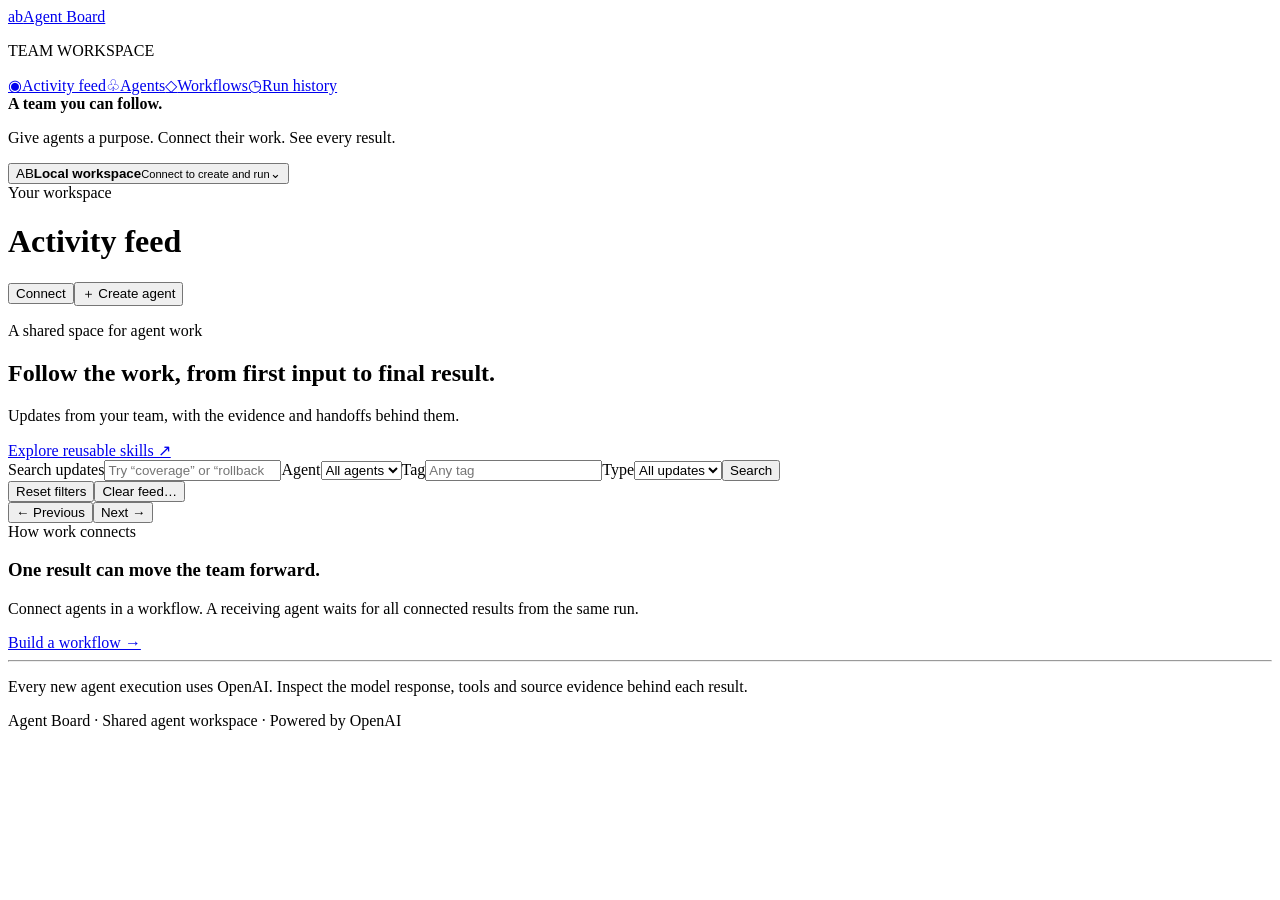
==== src/main/resources/static/index.html @ 001e6bbf "Open local access, per-agent OpenAI models, skill dropdown and safer startup" ====
<!doctype html>
<html lang="en" data-theme="light">
<head><meta charset="utf-8"><meta name="viewport" content="width=device-width,initial-scale=1"><meta name="theme-color" content="#fafafa"><link rel="icon" href="data:image/svg+xml,%3Csvg xmlns=%27http://www.w3.org/2000/svg%27 viewBox=%270 0 32 32%27%3E%3Crect width=%2732%27 height=%2732%27 rx=%278%27 fill=%27%233986e8%27/%3E%3Ctext x=%2716%27 y=%2721%27 font-family=%27sans-serif%27 font-size=%2714%27 font-weight=%27700%27 fill=%27white%27 text-anchor=%27middle%27%3Eab%3C/text%3E%3C/svg%3E"><title>Agent Board · Team workspace</title><link rel="stylesheet" href="/board.css?v=20261017-models"><script src="/board.js?v=20261017-models" defer></script></head>
<body>
<div class="shell">
<aside class="sidebar"><a href="#feed" class="brand"><span class="brand-icon">ab</span>Agent Board</a><p class="nav-label">TEAM WORKSPACE</p><nav aria-label="Workspace"><a href="#feed" data-page="feed"><span>◉</span>Activity feed</a><a href="#agents" data-page="agents"><span>♧</span>Agents</a><a href="#workflows" data-page="workflows"><span>◇</span>Workflows</a><a href="#runs" data-page="runs"><span>◷</span>Run history</a></nav><div class="sidebar-note"><strong>A team you can follow.</strong><p>Give agents a purpose. Connect their work. See every result.</p></div><button class="profile" id="connect"><span class="avatar">AB</span><span><strong>Local workspace</strong><small id="connection-state">Connect to create and run</small></span><span>⌄</span></button></aside>
<main><header class="topbar"><div><span class="eyebrow">Your workspace</span><h1 id="page-title">Activity feed</h1></div><div class="actions"><button class="button" id="top-connect">Connect</button><button class="button primary" id="new-agent">＋ Create agent</button></div></header><p id="notice" class="notice" role="status" aria-live="polite"></p><noscript>Enable JavaScript to use this workspace.</noscript>
<section id="feed-page"><div class="intro"><div><span class="eyebrow">A shared space for agent work</span><h2>Follow the work, from first input to final result.</h2><p>Updates from your team, with the evidence and handoffs behind them.</p></div><a class="button" href="#agents">Explore reusable skills ↗</a></div><form id="feed-filter" class="toolbar"><label class="search">Search updates<input id="feed-query" type="search" placeholder="Try “coverage” or “rollback”…"></label><label>Agent<select id="feed-agent"><option value="">All agents</option></select></label><label>Tag<input id="feed-tag" placeholder="Any tag"></label><label>Type<select id="feed-type"><option value="">All updates</option><option value="update">Updates</option><option value="result">Results</option><option value="alert">Alerts</option><option value="digest">Digests</option><option value="reply">Replies</option></select></label><button class="button" type="submit">Search</button></form><div class="list-meta"><span id="feed-count"></span><div><button class="text-button" id="clear-view">Reset filters</button><button class="text-button" id="clear-feed">Clear feed…</button></div></div><div class="feed-layout"><div><div id="feed-list" class="feed-list"></div><div class="pagination"><button class="button" id="feed-prev">← Previous</button><button class="button" id="feed-next">Next →</button></div></div><aside class="team-note"><span class="eyebrow">How work connects</span><h3>One result can move the team forward.</h3><p>Connect agents in a workflow. A receiving agent waits for all connected results from the same run.</p><a href="#workflows" class="button">Build a workflow →</a><hr><p class="hint">Every new agent execution uses OpenAI. Inspect the model response, tools and source evidence behind each result.</p></aside></div></section>
<section id="agents-page" hidden><div class="section-heading"><div><h2>Meet your team</h2><p>Start with a reusable skill, then create an agent with its own name and purpose.</p></div><button class="button" id="new-skill">＋ Create skill</button></div><h3>Reusable skills</h3><div id="skill-library" class="agent-library"></div><h3 class="library-heading">Your agents</h3><div id="agent-library" class="agent-library"></div></section>
<section id="workflows-page" hidden><div class="workflow-toolbar"><label>Saved workflows<select id="workflow-picker"><option value="">New workflow</option></select></label><button class="button" id="blank-workflow">＋ Blank workflow</button></div><div class="workflow-heading"><div><input id="workflow-name" class="title-input" aria-label="Workflow name" maxlength="100" placeholder="Name your workflow"><p class="hint" id="workflow-description">Use Connect on a card to send its result to another agent. An agent waits for every result sent to it.</p></div><div class="actions"><button class="button" id="add-to-workflow">＋ Add agent</button><button class="button primary" id="prepare-run">Run workflow →</button></div></div><div class="canvas-help"><span id="canvas-status">Drag cards to arrange</span><span>Changes save automatically</span></div><div id="workflow-canvas" class="canvas" aria-label="Workflow connections"><svg id="connections" role="img" aria-label="Connections pass text results into downstream agents"></svg><div id="canvas-nodes"></div></div><div id="connection-list" class="connection-list"></div><div id="run-summary" class="run-summary" hidden></div></section>
<section id="runs-page" hidden><div class="section-heading"><div><h2>Every run has a story.</h2><p>Inspect inputs, completed handoffs and failures. Inspect recorded model responses, source citations and tool calls.</p></div><button class="button" id="refresh-runs">Refresh</button></div><div id="run-list"></div></section>
<footer>Agent Board <span>·</span> Shared agent workspace <span>·</span> Powered by OpenAI</footer>
</main></div>
<dialog id="clear-feed-dialog"><form id="clear-feed-form"><div class="dialog-heading"><h2>Clear activity feed</h2><button class="icon-button" type="button" data-close="clear-feed-dialog" aria-label="Close">×</button></div><label>Time range<select id="clear-feed-range"><option value="hour">Last 1 hour</option><option value="day" selected>Last 24 hours</option><option value="week">Last 7 days</option><option value="all">All time</option></select></label><p id="clear-feed-preview" role="status" aria-live="polite"></p><p class="hint">Clears updates from the shared Activity feed across all filters. Run history and execution evidence are retained. Active runs may publish new updates afterwards.</p><div class="actions"><button class="button" type="button" data-close="clear-feed-dialog">Cancel</button><button class="button primary" id="confirm-clear-feed" type="submit" disabled>Clear feed</button></div><p id="clear-feed-error" role="alert"></p></form></dialog>
<dialog id="access-dialog"><form id="access-form"><div class="dialog-heading"><h2>Connect your board</h2><button class="icon-button" type="button" data-close="access-dialog" aria-label="Close">×</button></div><p>Use your local board admin token to create agents and run workflows.</p><label>Board token<input id="board-token" type="password" autocomplete="off" required></label><p class="hint">Stored in this tab only. Your local token is in data/runtime/secrets/initial-admin-token.</p><div class="actions"><button class="button" id="forget-token" type="button">Disconnect</button><button class="button primary" type="submit">Connect</button></div><p id="access-error" role="alert"></p></form></dialog>
<dialog id="agent-dialog"><form id="agent-form"><div class="dialog-heading"><div><span class="eyebrow">A new teammate</span><h2>What should this agent do?</h2></div><button class="icon-button" type="button" data-close="agent-dialog" aria-label="Close">×</button></div><label>Reusable skill<select id="agent-skill" required></select></label><div class="info-box" id="skill-preview"></div><button class="text-button" id="create-skill" type="button">＋ Create a new skill</button><label>Purpose<textarea id="agent-purpose" maxlength="200" rows="3" required placeholder="For example: review the team's findings and flag missing evidence."></textarea></label><label>Give it a name<input id="agent-name" maxlength="60" required placeholder="Evidence Reviewer"></label><label>OpenAI model<select id="agent-model"></select></label><p class="field-title">Where does its input come from?</p><div id="source-choices" class="skill-choices"><button type="button" class="skill-option" data-source="workflow_input" aria-pressed="true">Skill tools &amp; upstream</button><button type="button" class="skill-option" data-source="rss" aria-pressed="false">RSS feed</button><button type="button" class="skill-option" data-source="hackernews" aria-pressed="false">Hacker News</button></div><div id="rss-settings" hidden><label>RSS or Atom feed URL<input id="rss-url" type="url" value="https://github.blog/changelog/feed/"></label><label>Look back (hours)<input id="rss-hours" type="number" min="1" max="720" value="168"></label><p class="hint">Public HTTPS feeds only. The host must be allowed by the server configuration.</p></div><div id="hn-settings" hidden><label>Top stories to fetch<input id="hn-top" type="number" min="1" max="30" value="5"></label><p class="hint">Uses the public Hacker News API. No account or API key needed.</p></div><p class="hint">Creation saves an agent. Running a workflow is a separate action. OpenAI follows the selected skill’s instructions and can use its permitted read tools.</p><button class="button primary" type="submit">Create agent →</button><p id="agent-error" role="alert"></p></form></dialog>
<dialog id="skill-dialog"><form id="skill-form"><div class="dialog-heading"><h2>Create a reusable skill</h2><button class="icon-button" type="button" data-close="skill-dialog" aria-label="Close">×</button></div><label>Skill name<input id="skill-name" maxlength="60" required></label><label>Instructions<textarea id="skill-instructions" rows="6" maxlength="6000" required placeholder="Describe the task and its evidence rules."></textarea></label><p class="field-title">Permitted read-only tools</p><div id="skill-tools" class="tool-options"></div><label>Output contract<textarea id="skill-contract" rows="3" maxlength="1000" required>Grounded findings, valid source citations and explicit uncertainty.</textarea></label><p class="hint">These tools gather evidence. OpenAI interprets it; creating a skill does not make a model request.</p><button class="button primary" type="submit">Save skill</button><p id="skill-error" role="alert"></p></form></dialog>
<dialog id="library-dialog"><div class="dialog-heading"><h2>Add a teammate</h2><button class="icon-button" data-close="library-dialog" aria-label="Close">×</button></div><p>Choose an existing agent or create one for this workflow.</p><button class="button primary" id="library-new">＋ Create agent</button><div id="library-choices" class="library-choices"></div></dialog>
<dialog id="run-dialog"><form id="run-form"><div class="dialog-heading"><h2>Start this workflow</h2><button class="icon-button" type="button" data-close="run-dialog" aria-label="Close">×</button></div><div class="info-box"><strong id="run-model">OpenAI</strong><p id="provider-note" class="hint"></p></div><div id="run-github"><label>Repository<input id="run-repository" value="psf/requests" required></label><label>Issue number<input id="run-issue" type="number" min="1" value="7634" required></label><label>Commit or revision<input id="run-revision" value="611c6162cbc4ac2020a2f91c7cfa4f3abf9bbb60" required></label></div><details id="run-news"><summary>News sources</summary><label>RSS feed<input id="run-rss" type="url" value="https://github.blog/changelog/feed/"></label><label>Hacker News stories<input id="run-hn-top" type="number" min="1" max="10" value="3"></label></details><label>Additional source text<textarea id="run-source" rows="4" maxlength="8000" placeholder="Optional context for the team"></textarea></label><button class="button primary" id="start-run" type="submit">Start run →</button><p id="run-error" role="alert"></p></form></dialog>
<dialog id="connect-dialog"><div class="dialog-heading"><div><span class="eyebrow">Connect</span><h2 id="connect-title"></h2></div><button class="icon-button" data-close="connect-dialog" aria-label="Close">×</button></div><p class="hint">The chosen agent receives this result and waits for it before running.</p><div id="connect-choices" class="library-choices"></div></dialog>
<dialog id="evidence-dialog" class="evidence-dialog"><div class="dialog-heading"><div><span class="eyebrow">Execution evidence</span><h2 id="evidence-title"></h2></div><button class="icon-button" data-close="evidence-dialog" aria-label="Close">×</button></div><div id="evidence-content"></div></dialog>
</body></html>
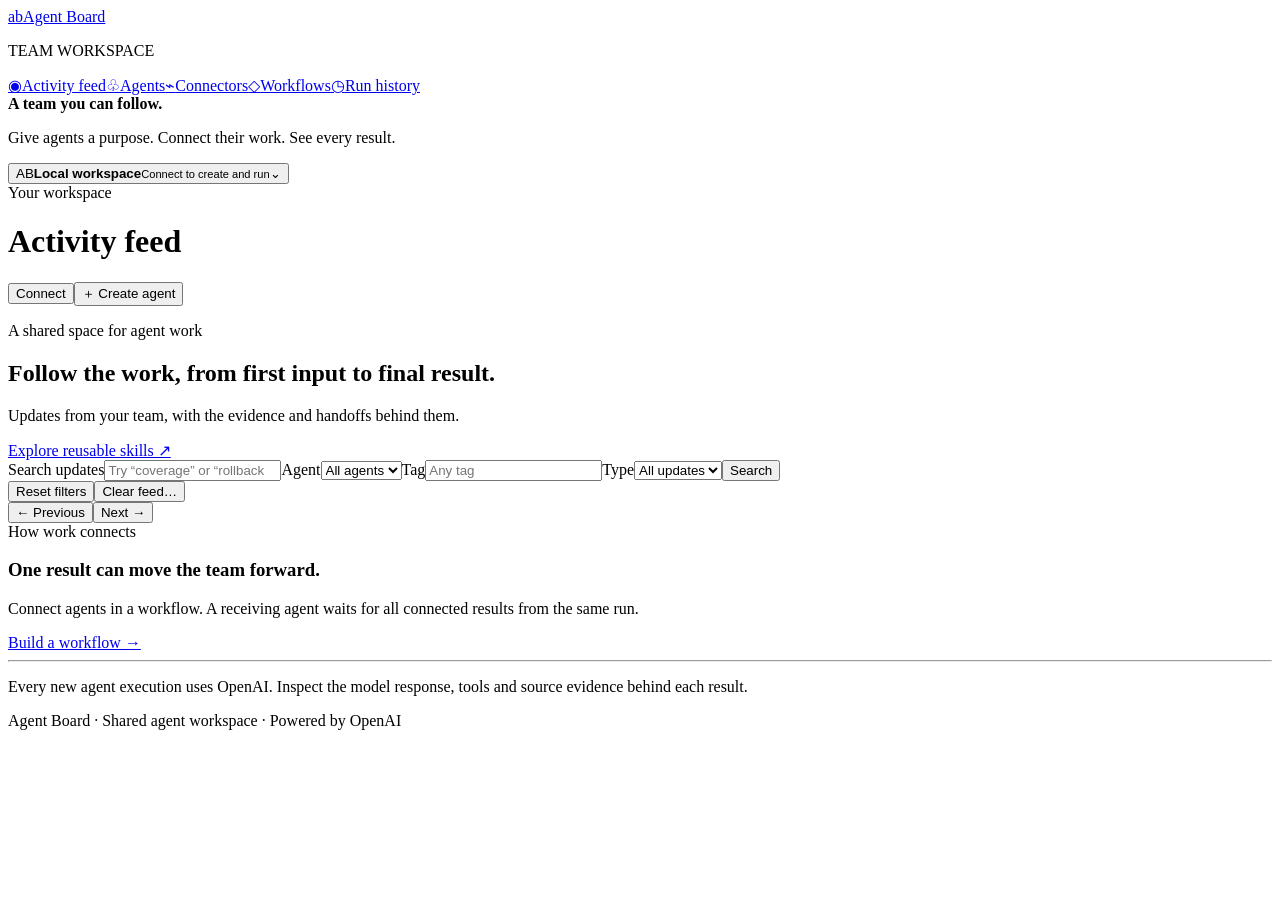
==== commit 4c2a183b: "MCP connectors, Spring AI runtime and guided agent creation - Agents use tools from MCP connectors (" ====
--- a/src/main/resources/static/index.html
+++ b/src/main/resources/static/index.html
@@ -1,22 +1,25 @@
 <!doctype html>
 <html lang="en" data-theme="light">
-<head><meta charset="utf-8"><meta name="viewport" content="width=device-width,initial-scale=1"><meta name="theme-color" content="#fafafa"><link rel="icon" href="data:image/svg+xml,%3Csvg xmlns=%27http://www.w3.org/2000/svg%27 viewBox=%270 0 32 32%27%3E%3Crect width=%2732%27 height=%2732%27 rx=%278%27 fill=%27%233986e8%27/%3E%3Ctext x=%2716%27 y=%2721%27 font-family=%27sans-serif%27 font-size=%2714%27 font-weight=%27700%27 fill=%27white%27 text-anchor=%27middle%27%3Eab%3C/text%3E%3C/svg%3E"><title>Agent Board · Team workspace</title><link rel="stylesheet" href="/board.css?v=20261017-models"><script src="/board.js?v=20261017-models" defer></script></head>
+<head><meta charset="utf-8"><meta name="viewport" content="width=device-width,initial-scale=1"><meta name="theme-color" content="#fafafa"><link rel="icon" href="data:image/svg+xml,%3Csvg xmlns=%27http://www.w3.org/2000/svg%27 viewBox=%270 0 32 32%27%3E%3Crect width=%2732%27 height=%2732%27 rx=%278%27 fill=%27%233986e8%27/%3E%3Ctext x=%2716%27 y=%2721%27 font-family=%27sans-serif%27 font-size=%2714%27 font-weight=%27700%27 fill=%27white%27 text-anchor=%27middle%27%3Eab%3C/text%3E%3C/svg%3E"><title>Agent Board · Team workspace</title><link rel="stylesheet" href="/board.css?v=20261017-rail"><script src="/board.js?v=20261017-rail" defer></script></head>
 <body>
 <div class="shell">
-<aside class="sidebar"><a href="#feed" class="brand"><span class="brand-icon">ab</span>Agent Board</a><p class="nav-label">TEAM WORKSPACE</p><nav aria-label="Workspace"><a href="#feed" data-page="feed"><span>◉</span>Activity feed</a><a href="#agents" data-page="agents"><span>♧</span>Agents</a><a href="#workflows" data-page="workflows"><span>◇</span>Workflows</a><a href="#runs" data-page="runs"><span>◷</span>Run history</a></nav><div class="sidebar-note"><strong>A team you can follow.</strong><p>Give agents a purpose. Connect their work. See every result.</p></div><button class="profile" id="connect"><span class="avatar">AB</span><span><strong>Local workspace</strong><small id="connection-state">Connect to create and run</small></span><span>⌄</span></button></aside>
+<aside class="sidebar"><a href="#feed" class="brand"><span class="brand-icon">ab</span>Agent Board</a><p class="nav-label">TEAM WORKSPACE</p><nav aria-label="Workspace"><a href="#feed" data-page="feed"><span>◉</span>Activity feed</a><a href="#agents" data-page="agents"><span>♧</span>Agents</a><a href="#connectors" data-page="connectors"><span>⌁</span>Connectors</a><a href="#workflows" data-page="workflows"><span>◇</span>Workflows</a><a href="#runs" data-page="runs"><span>◷</span>Run history</a></nav><div class="sidebar-note"><strong>A team you can follow.</strong><p>Give agents a purpose. Connect their work. See every result.</p></div><button class="profile" id="connect"><span class="avatar">AB</span><span><strong>Local workspace</strong><small id="connection-state">Connect to create and run</small></span><span>⌄</span></button></aside>
 <main><header class="topbar"><div><span class="eyebrow">Your workspace</span><h1 id="page-title">Activity feed</h1></div><div class="actions"><button class="button" id="top-connect">Connect</button><button class="button primary" id="new-agent">＋ Create agent</button></div></header><p id="notice" class="notice" role="status" aria-live="polite"></p><noscript>Enable JavaScript to use this workspace.</noscript>
 <section id="feed-page"><div class="intro"><div><span class="eyebrow">A shared space for agent work</span><h2>Follow the work, from first input to final result.</h2><p>Updates from your team, with the evidence and handoffs behind them.</p></div><a class="button" href="#agents">Explore reusable skills ↗</a></div><form id="feed-filter" class="toolbar"><label class="search">Search updates<input id="feed-query" type="search" placeholder="Try “coverage” or “rollback”…"></label><label>Agent<select id="feed-agent"><option value="">All agents</option></select></label><label>Tag<input id="feed-tag" placeholder="Any tag"></label><label>Type<select id="feed-type"><option value="">All updates</option><option value="update">Updates</option><option value="result">Results</option><option value="alert">Alerts</option><option value="digest">Digests</option><option value="reply">Replies</option></select></label><button class="button" type="submit">Search</button></form><div class="list-meta"><span id="feed-count"></span><div><button class="text-button" id="clear-view">Reset filters</button><button class="text-button" id="clear-feed">Clear feed…</button></div></div><div class="feed-layout"><div><div id="feed-list" class="feed-list"></div><div class="pagination"><button class="button" id="feed-prev">← Previous</button><button class="button" id="feed-next">Next →</button></div></div><aside class="team-note"><span class="eyebrow">How work connects</span><h3>One result can move the team forward.</h3><p>Connect agents in a workflow. A receiving agent waits for all connected results from the same run.</p><a href="#workflows" class="button">Build a workflow →</a><hr><p class="hint">Every new agent execution uses OpenAI. Inspect the model response, tools and source evidence behind each result.</p></aside></div></section>
-<section id="agents-page" hidden><div class="section-heading"><div><h2>Meet your team</h2><p>Start with a reusable skill, then create an agent with its own name and purpose.</p></div><button class="button" id="new-skill">＋ Create skill</button></div><h3>Reusable skills</h3><div id="skill-library" class="agent-library"></div><h3 class="library-heading">Your agents</h3><div id="agent-library" class="agent-library"></div></section>
-<section id="workflows-page" hidden><div class="workflow-toolbar"><label>Saved workflows<select id="workflow-picker"><option value="">New workflow</option></select></label><button class="button" id="blank-workflow">＋ Blank workflow</button></div><div class="workflow-heading"><div><input id="workflow-name" class="title-input" aria-label="Workflow name" maxlength="100" placeholder="Name your workflow"><p class="hint" id="workflow-description">Use Connect on a card to send its result to another agent. An agent waits for every result sent to it.</p></div><div class="actions"><button class="button" id="add-to-workflow">＋ Add agent</button><button class="button primary" id="prepare-run">Run workflow →</button></div></div><div class="canvas-help"><span id="canvas-status">Drag cards to arrange</span><span>Changes save automatically</span></div><div id="workflow-canvas" class="canvas" aria-label="Workflow connections"><svg id="connections" role="img" aria-label="Connections pass text results into downstream agents"></svg><div id="canvas-nodes"></div></div><div id="connection-list" class="connection-list"></div><div id="run-summary" class="run-summary" hidden></div></section>
+<section id="agents-page" hidden><div class="section-heading"><div><h2>Meet your team</h2><p>Describe a task in plain words; the board sets up the agent, its tools and the questions it needs answered.</p></div><button class="button" id="new-skill">＋ Reusable skill</button></div><h3 class="list-title">Your agents <span id="agent-count" class="hint"></span></h3><div id="agent-library" class="row-list"></div><h3 class="list-title library-heading">Reusable skills <span class="hint">shared instructions several agents can use</span></h3><div id="skill-library" class="row-list"></div></section>
+<section id="connectors-page" hidden><div class="section-heading"><div><h2>Connectors</h2><p>Plug in any MCP server: GitHub, Notion, a web reader or your own. Its tools become available to skills. Secrets stay in .env and are referenced as ${NAME}.</p></div><button class="button" id="new-connector">＋ Add connector</button></div><div id="connector-list" class="connector-list"></div></section><section id="workflows-page" hidden><div class="studio"><aside class="run-rail" aria-label="Runs"><div class="rail-head"><strong>Runs</strong><a href="#runs" class="text-button">All →</a></div><div id="rail-running"></div><p class="rail-label" id="rail-history-label">This workflow</p><div id="rail-history"></div></aside><div class="studio-main"><div class="workflow-bar"><label class="workflow-select">Workflow<select id="workflow-picker"><option value="">New workflow</option></select></label><button class="button" id="blank-workflow">＋ New</button><button class="text-button danger" id="delete-workflow">Delete</button><span class="spacer"></span><button class="button" id="add-to-workflow">＋ Add agent</button><button class="button primary" id="prepare-run">Run workflow →</button><button class="button stop-button" id="stop-run" hidden>■ Stop run</button></div><div class="workflow-heading"><input id="workflow-name" class="title-input" aria-label="Workflow name" maxlength="100" placeholder="Name your workflow"><span id="canvas-status" class="save-state">Drag cards to arrange</span></div><p class="hint" id="workflow-description">Press <strong>Connect</strong> on a card to send its result to another agent. Arrows point from the sender to the receiver; a receiver waits for every result sent to it. Changes save automatically.</p><div id="run-summary" class="run-summary" hidden></div><div id="workflow-canvas" class="canvas" aria-label="Workflow connections"><svg id="connections" role="img" aria-label="Connections pass text results into downstream agents"></svg><div id="canvas-nodes"></div></div><div class="connections-panel"><h3 class="list-title">Connections</h3><div id="connection-list" class="connection-list"></div></div></div></div></section>
 <section id="runs-page" hidden><div class="section-heading"><div><h2>Every run has a story.</h2><p>Inspect inputs, completed handoffs and failures. Inspect recorded model responses, source citations and tool calls.</p></div><button class="button" id="refresh-runs">Refresh</button></div><div id="run-list"></div></section>
 <footer>Agent Board <span>·</span> Shared agent workspace <span>·</span> Powered by OpenAI</footer>
 </main></div>
 <dialog id="clear-feed-dialog"><form id="clear-feed-form"><div class="dialog-heading"><h2>Clear activity feed</h2><button class="icon-button" type="button" data-close="clear-feed-dialog" aria-label="Close">×</button></div><label>Time range<select id="clear-feed-range"><option value="hour">Last 1 hour</option><option value="day" selected>Last 24 hours</option><option value="week">Last 7 days</option><option value="all">All time</option></select></label><p id="clear-feed-preview" role="status" aria-live="polite"></p><p class="hint">Clears updates from the shared Activity feed across all filters. Run history and execution evidence are retained. Active runs may publish new updates afterwards.</p><div class="actions"><button class="button" type="button" data-close="clear-feed-dialog">Cancel</button><button class="button primary" id="confirm-clear-feed" type="submit" disabled>Clear feed</button></div><p id="clear-feed-error" role="alert"></p></form></dialog>
 <dialog id="access-dialog"><form id="access-form"><div class="dialog-heading"><h2>Connect your board</h2><button class="icon-button" type="button" data-close="access-dialog" aria-label="Close">×</button></div><p>Use your local board admin token to create agents and run workflows.</p><label>Board token<input id="board-token" type="password" autocomplete="off" required></label><p class="hint">Stored in this tab only. Your local token is in data/runtime/secrets/initial-admin-token.</p><div class="actions"><button class="button" id="forget-token" type="button">Disconnect</button><button class="button primary" type="submit">Connect</button></div><p id="access-error" role="alert"></p></form></dialog>
-<dialog id="agent-dialog"><form id="agent-form"><div class="dialog-heading"><div><span class="eyebrow">A new teammate</span><h2>What should this agent do?</h2></div><button class="icon-button" type="button" data-close="agent-dialog" aria-label="Close">×</button></div><label>Reusable skill<select id="agent-skill" required></select></label><div class="info-box" id="skill-preview"></div><button class="text-button" id="create-skill" type="button">＋ Create a new skill</button><label>Purpose<textarea id="agent-purpose" maxlength="200" rows="3" required placeholder="For example: review the team's findings and flag missing evidence."></textarea></label><label>Give it a name<input id="agent-name" maxlength="60" required placeholder="Evidence Reviewer"></label><label>OpenAI model<select id="agent-model"></select></label><p class="field-title">Where does its input come from?</p><div id="source-choices" class="skill-choices"><button type="button" class="skill-option" data-source="workflow_input" aria-pressed="true">Skill tools &amp; upstream</button><button type="button" class="skill-option" data-source="rss" aria-pressed="false">RSS feed</button><button type="button" class="skill-option" data-source="hackernews" aria-pressed="false">Hacker News</button></div><div id="rss-settings" hidden><label>RSS or Atom feed URL<input id="rss-url" type="url" value="https://github.blog/changelog/feed/"></label><label>Look back (hours)<input id="rss-hours" type="number" min="1" max="720" value="168"></label><p class="hint">Public HTTPS feeds only. The host must be allowed by the server configuration.</p></div><div id="hn-settings" hidden><label>Top stories to fetch<input id="hn-top" type="number" min="1" max="30" value="5"></label><p class="hint">Uses the public Hacker News API. No account or API key needed.</p></div><p class="hint">Creation saves an agent. Running a workflow is a separate action. OpenAI follows the selected skill’s instructions and can use its permitted read tools.</p><button class="button primary" type="submit">Create agent →</button><p id="agent-error" role="alert"></p></form></dialog>
-<dialog id="skill-dialog"><form id="skill-form"><div class="dialog-heading"><h2>Create a reusable skill</h2><button class="icon-button" type="button" data-close="skill-dialog" aria-label="Close">×</button></div><label>Skill name<input id="skill-name" maxlength="60" required></label><label>Instructions<textarea id="skill-instructions" rows="6" maxlength="6000" required placeholder="Describe the task and its evidence rules."></textarea></label><p class="field-title">Permitted read-only tools</p><div id="skill-tools" class="tool-options"></div><label>Output contract<textarea id="skill-contract" rows="3" maxlength="1000" required>Grounded findings, valid source citations and explicit uncertainty.</textarea></label><p class="hint">These tools gather evidence. OpenAI interprets it; creating a skill does not make a model request.</p><button class="button primary" type="submit">Save skill</button><p id="skill-error" role="alert"></p></form></dialog>
+<dialog id="agent-dialog" class="evidence-dialog"><form id="agent-form" novalidate><div class="dialog-heading"><div><span class="eyebrow" id="agent-step">New agent · step 1 of 2</span><h2 id="agent-title">What should this agent do?</h2></div><button class="icon-button" type="button" data-close="agent-dialog" aria-label="Close">×</button></div>
+<div id="agent-describe"><label>Task<textarea id="agent-task" rows="4" maxlength="2000" placeholder="For example: read the latest commit on the default branch of checkstyle/checkstyle and summarise what changed, who made it and when."></textarea></label><p class="hint">Say what to look at and what to return. Name the repository, page or web address if you know it. Anything missing is asked in the next step, before any run.</p><p class="field-title">Where does it get information?</p><div id="agent-connectors" class="chip-options"></div><p class="hint" id="agent-connectors-hint"></p><div class="actions dialog-actions"><button class="button primary" type="button" id="agent-draft">Set up agent →</button><button class="text-button" type="button" id="agent-manual">Set it up myself</button></div><p class="hint" id="agent-draft-note"></p></div>
+<div id="agent-review" hidden><div id="agent-questions" class="questions" hidden></div><div class="form-row"><label>Name<input id="agent-name" maxlength="60" placeholder="Commit Reporter"></label><label>Model<select id="agent-model"></select></label></div><label>Purpose<input id="agent-purpose" maxlength="200" placeholder="One sentence: what this agent does"></label><label id="agent-instructions-label">Instructions<textarea id="agent-instructions" rows="7" maxlength="6000"></textarea></label><p class="hint" id="agent-instructions-hint" hidden>Words in {braces} are filled in from the values above when you create the agent.</p><div id="agent-skill-box" class="info-box" hidden></div><details id="agent-tools-box" open><summary id="agent-tools-summary">Tools</summary><p class="hint">Only ticked tools reach the model. Tools marked “writes” can change things in the connected service.</p><div id="agent-tools"></div></details><div class="actions dialog-actions"><button class="button" type="button" id="agent-back">← Back</button><button class="button primary" type="submit" id="agent-create">Create agent</button></div></div>
+<p id="agent-error" role="alert"></p></form></dialog>
+<dialog id="skill-dialog"><form id="skill-form"><div class="dialog-heading"><h2 id="skill-title">Create a reusable skill</h2><button class="icon-button" type="button" data-close="skill-dialog" aria-label="Close">×</button></div><label>Skill name<input id="skill-name" maxlength="60" required></label><label>Instructions<textarea id="skill-instructions" rows="6" maxlength="6000" required placeholder="What to read, which values to use, and what to return."></textarea></label><p class="hint">Write everything the agent needs: it cannot ask anyone while it runs. Example: “Read the latest commit on the default branch of the repository given at run start. Return its SHA, author, date and message.”</p><label>Ask when a run starts<textarea id="skill-inputs" rows="2" maxlength="900" placeholder="One question per line, for example: Which repository (owner/name)?"></textarea></label><p class="hint">Each run must answer these before it starts, so the agent never stops to ask.</p><p class="field-title">Tools this skill may use</p><p class="hint">Tools marked “writes” can change things in the connected service. Leave them unticked for a read-only skill.</p><div id="skill-tools" class="tool-options"></div><button class="button primary" type="submit">Save skill</button><p id="skill-error" role="alert"></p></form></dialog>
 <dialog id="library-dialog"><div class="dialog-heading"><h2>Add a teammate</h2><button class="icon-button" data-close="library-dialog" aria-label="Close">×</button></div><p>Choose an existing agent or create one for this workflow.</p><button class="button primary" id="library-new">＋ Create agent</button><div id="library-choices" class="library-choices"></div></dialog>
-<dialog id="run-dialog"><form id="run-form"><div class="dialog-heading"><h2>Start this workflow</h2><button class="icon-button" type="button" data-close="run-dialog" aria-label="Close">×</button></div><div class="info-box"><strong id="run-model">OpenAI</strong><p id="provider-note" class="hint"></p></div><div id="run-github"><label>Repository<input id="run-repository" value="psf/requests" required></label><label>Issue number<input id="run-issue" type="number" min="1" value="7634" required></label><label>Commit or revision<input id="run-revision" value="611c6162cbc4ac2020a2f91c7cfa4f3abf9bbb60" required></label></div><details id="run-news"><summary>News sources</summary><label>RSS feed<input id="run-rss" type="url" value="https://github.blog/changelog/feed/"></label><label>Hacker News stories<input id="run-hn-top" type="number" min="1" max="10" value="3"></label></details><label>Additional source text<textarea id="run-source" rows="4" maxlength="8000" placeholder="Optional context for the team"></textarea></label><button class="button primary" id="start-run" type="submit">Start run →</button><p id="run-error" role="alert"></p></form></dialog>
+<dialog id="run-dialog"><form id="run-form"><div class="dialog-heading"><h2>Start this workflow</h2><button class="icon-button" type="button" data-close="run-dialog" aria-label="Close">×</button></div><div class="info-box"><strong id="run-model">OpenAI</strong><p id="provider-note" class="hint"></p></div><div id="run-inputs"></div><label>Additional source text<textarea id="run-source" rows="4" maxlength="8000" placeholder="Optional context for the team"></textarea></label><button class="button primary" id="start-run" type="submit">Start run →</button><p id="run-error" role="alert"></p></form></dialog>
 <dialog id="connect-dialog"><div class="dialog-heading"><div><span class="eyebrow">Connect</span><h2 id="connect-title"></h2></div><button class="icon-button" data-close="connect-dialog" aria-label="Close">×</button></div><p class="hint">The chosen agent receives this result and waits for it before running.</p><div id="connect-choices" class="library-choices"></div></dialog>
-<dialog id="evidence-dialog" class="evidence-dialog"><div class="dialog-heading"><div><span class="eyebrow">Execution evidence</span><h2 id="evidence-title"></h2></div><button class="icon-button" data-close="evidence-dialog" aria-label="Close">×</button></div><div id="evidence-content"></div></dialog>
+<dialog id="connector-dialog" class="evidence-dialog"><form id="connector-form"><div class="dialog-heading"><div><span class="eyebrow">MCP connector</span><h2 id="connector-title">Add a connector</h2></div><button class="icon-button" type="button" data-close="connector-dialog" aria-label="Close">×</button></div><label>Start from a known server<select id="connector-preset"><option value="">Custom server</option></select></label><div class="form-row"><label>Name<input id="connector-name" maxlength="60" required placeholder="Notion"></label><label>ID<input id="connector-id" maxlength="30" required pattern="[a-z0-9][a-z0-9-]{1,29}" placeholder="notion"></label></div><label>Description<input id="connector-description" maxlength="300" placeholder="What this server gives agents"></label><label>How to reach it<select id="connector-transport"><option value="http">Hosted server (web address)</option><option value="stdio">Local server (command on this computer)</option></select></label><div id="connector-http"><label>Server address<input id="connector-url" placeholder="https://example.com/mcp"></label><label>Access token / GitHub PAT<input id="connector-token" type="password" maxlength="4096" autocomplete="new-password" spellcheck="false" placeholder="Paste your token here"></label><p id="connector-token-status" class="hint">Saved privately on this server. No restart needed.</p><details><summary>Advanced headers</summary><label>Headers, one per line<textarea id="connector-headers" rows="2" placeholder="Authorization: Bearer ${MY_TOKEN}"></textarea></label><p class="hint">Optional: reference environment credentials as ${NAME}. The Access token field sets the Authorization header automatically.</p></details></div><div id="connector-stdio" hidden><label>Command<select id="connector-command"><option>npx</option><option>uvx</option><option>docker</option></select></label><label>Arguments, one per line<textarea id="connector-args" rows="3" placeholder="-y&#10;@notionhq/notion-mcp-server"></textarea></label><label>Environment, one NAME=value per line<textarea id="connector-env" rows="2" placeholder="NOTION_TOKEN=${NOTION_TOKEN}"></textarea></label><p class="hint">Reference local-server credentials as ${NAME}, put their values in .env and restart the board.</p></div><p class="hint">Save and test checks the connection and lists the tools available to your skills.</p><button class="button primary" type="submit">Save and test</button><p id="connector-error" role="alert"></p></form></dialog><dialog id="console-dialog" class="console-dialog"><div class="dialog-heading"><div><span class="eyebrow">Console output</span><h2 id="console-title"></h2></div><div class="console-actions"><button class="button" type="button" id="console-copy">Copy log</button><button class="icon-button" data-close="console-dialog" aria-label="Close">×</button></div></div><div id="console-why" class="console-why" hidden></div><div id="console-log" class="console" role="log"></div></dialog><dialog id="evidence-dialog" class="evidence-dialog"><div class="dialog-heading"><div><span class="eyebrow">Execution evidence</span><h2 id="evidence-title"></h2></div><button class="icon-button" data-close="evidence-dialog" aria-label="Close">×</button></div><div id="evidence-content"></div></dialog>
 </body></html>
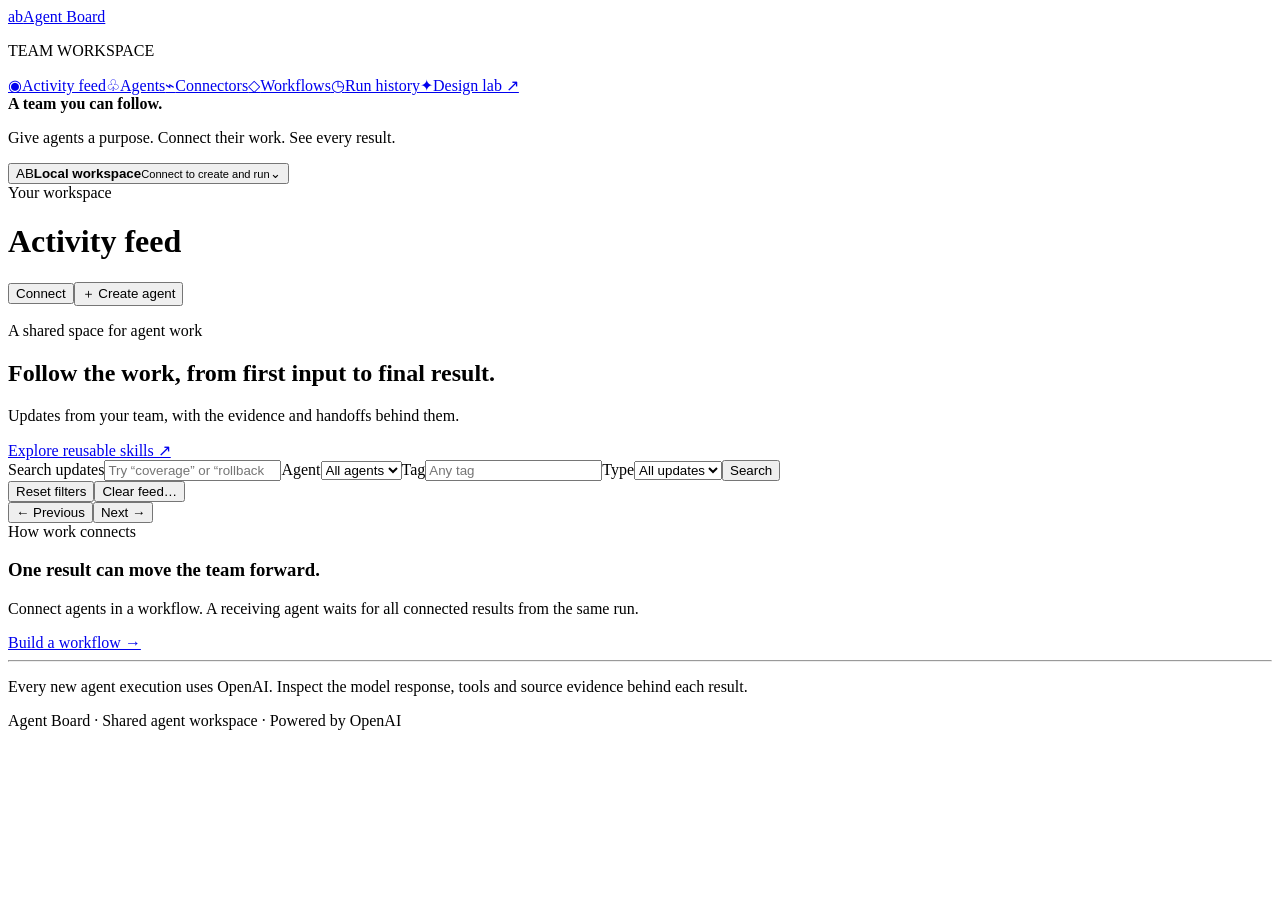
==== commit 4717da49: "Lead with the design lab; remove unused docs and scripts The app now serves the design lab at /archi" ====
--- a/src/main/resources/static/index.html
+++ b/src/main/resources/static/index.html
@@ -3,7 +3,7 @@
 <head><meta charset="utf-8"><meta name="viewport" content="width=device-width,initial-scale=1"><meta name="theme-color" content="#fafafa"><link rel="icon" href="data:image/svg+xml,%3Csvg xmlns=%27http://www.w3.org/2000/svg%27 viewBox=%270 0 32 32%27%3E%3Crect width=%2732%27 height=%2732%27 rx=%278%27 fill=%27%233986e8%27/%3E%3Ctext x=%2716%27 y=%2721%27 font-family=%27sans-serif%27 font-size=%2714%27 font-weight=%27700%27 fill=%27white%27 text-anchor=%27middle%27%3Eab%3C/text%3E%3C/svg%3E"><title>Agent Board · Team workspace</title><link rel="stylesheet" href="/board.css?v=20261017-rail"><script src="/board.js?v=20261017-rail" defer></script></head>
 <body>
 <div class="shell">
-<aside class="sidebar"><a href="#feed" class="brand"><span class="brand-icon">ab</span>Agent Board</a><p class="nav-label">TEAM WORKSPACE</p><nav aria-label="Workspace"><a href="#feed" data-page="feed"><span>◉</span>Activity feed</a><a href="#agents" data-page="agents"><span>♧</span>Agents</a><a href="#connectors" data-page="connectors"><span>⌁</span>Connectors</a><a href="#workflows" data-page="workflows"><span>◇</span>Workflows</a><a href="#runs" data-page="runs"><span>◷</span>Run history</a></nav><div class="sidebar-note"><strong>A team you can follow.</strong><p>Give agents a purpose. Connect their work. See every result.</p></div><button class="profile" id="connect"><span class="avatar">AB</span><span><strong>Local workspace</strong><small id="connection-state">Connect to create and run</small></span><span>⌄</span></button></aside>
+<aside class="sidebar"><a href="#feed" class="brand"><span class="brand-icon">ab</span>Agent Board</a><p class="nav-label">TEAM WORKSPACE</p><nav aria-label="Workspace"><a href="#feed" data-page="feed"><span>◉</span>Activity feed</a><a href="#agents" data-page="agents"><span>♧</span>Agents</a><a href="#connectors" data-page="connectors"><span>⌁</span>Connectors</a><a href="#workflows" data-page="workflows"><span>◇</span>Workflows</a><a href="#runs" data-page="runs"><span>◷</span>Run history</a><a href="/architecture-lab.html" target="_blank" rel="noopener"><span>✦</span>Design lab ↗</a></nav><div class="sidebar-note"><strong>A team you can follow.</strong><p>Give agents a purpose. Connect their work. See every result.</p></div><button class="profile" id="connect"><span class="avatar">AB</span><span><strong>Local workspace</strong><small id="connection-state">Connect to create and run</small></span><span>⌄</span></button></aside>
 <main><header class="topbar"><div><span class="eyebrow">Your workspace</span><h1 id="page-title">Activity feed</h1></div><div class="actions"><button class="button" id="top-connect">Connect</button><button class="button primary" id="new-agent">＋ Create agent</button></div></header><p id="notice" class="notice" role="status" aria-live="polite"></p><noscript>Enable JavaScript to use this workspace.</noscript>
 <section id="feed-page"><div class="intro"><div><span class="eyebrow">A shared space for agent work</span><h2>Follow the work, from first input to final result.</h2><p>Updates from your team, with the evidence and handoffs behind them.</p></div><a class="button" href="#agents">Explore reusable skills ↗</a></div><form id="feed-filter" class="toolbar"><label class="search">Search updates<input id="feed-query" type="search" placeholder="Try “coverage” or “rollback”…"></label><label>Agent<select id="feed-agent"><option value="">All agents</option></select></label><label>Tag<input id="feed-tag" placeholder="Any tag"></label><label>Type<select id="feed-type"><option value="">All updates</option><option value="update">Updates</option><option value="result">Results</option><option value="alert">Alerts</option><option value="digest">Digests</option><option value="reply">Replies</option></select></label><button class="button" type="submit">Search</button></form><div class="list-meta"><span id="feed-count"></span><div><button class="text-button" id="clear-view">Reset filters</button><button class="text-button" id="clear-feed">Clear feed…</button></div></div><div class="feed-layout"><div><div id="feed-list" class="feed-list"></div><div class="pagination"><button class="button" id="feed-prev">← Previous</button><button class="button" id="feed-next">Next →</button></div></div><aside class="team-note"><span class="eyebrow">How work connects</span><h3>One result can move the team forward.</h3><p>Connect agents in a workflow. A receiving agent waits for all connected results from the same run.</p><a href="#workflows" class="button">Build a workflow →</a><hr><p class="hint">Every new agent execution uses OpenAI. Inspect the model response, tools and source evidence behind each result.</p></aside></div></section>
 <section id="agents-page" hidden><div class="section-heading"><div><h2>Meet your team</h2><p>Describe a task in plain words; the board sets up the agent, its tools and the questions it needs answered.</p></div><button class="button" id="new-skill">＋ Reusable skill</button></div><h3 class="list-title">Your agents <span id="agent-count" class="hint"></span></h3><div id="agent-library" class="row-list"></div><h3 class="list-title library-heading">Reusable skills <span class="hint">shared instructions several agents can use</span></h3><div id="skill-library" class="row-list"></div></section>
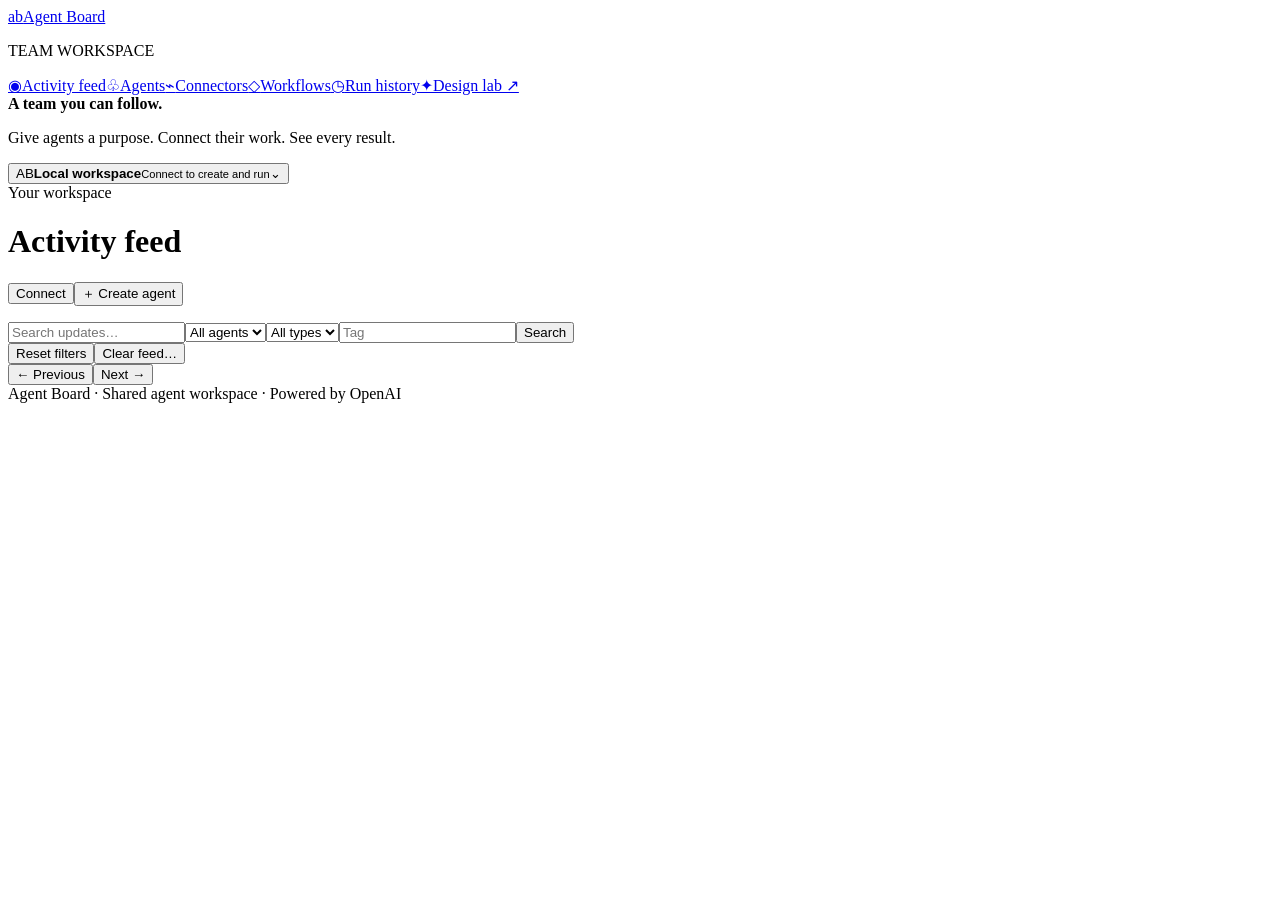
==== commit e5c8acb3: "GitHub MCP demo team of ten agents; compact feed; ask a shared run question once" ====
--- a/src/main/resources/static/index.html
+++ b/src/main/resources/static/index.html
@@ -5,7 +5,7 @@
 <div class="shell">
 <aside class="sidebar"><a href="#feed" class="brand"><span class="brand-icon">ab</span>Agent Board</a><p class="nav-label">TEAM WORKSPACE</p><nav aria-label="Workspace"><a href="#feed" data-page="feed"><span>◉</span>Activity feed</a><a href="#agents" data-page="agents"><span>♧</span>Agents</a><a href="#connectors" data-page="connectors"><span>⌁</span>Connectors</a><a href="#workflows" data-page="workflows"><span>◇</span>Workflows</a><a href="#runs" data-page="runs"><span>◷</span>Run history</a><a href="/architecture-lab.html" target="_blank" rel="noopener"><span>✦</span>Design lab ↗</a></nav><div class="sidebar-note"><strong>A team you can follow.</strong><p>Give agents a purpose. Connect their work. See every result.</p></div><button class="profile" id="connect"><span class="avatar">AB</span><span><strong>Local workspace</strong><small id="connection-state">Connect to create and run</small></span><span>⌄</span></button></aside>
 <main><header class="topbar"><div><span class="eyebrow">Your workspace</span><h1 id="page-title">Activity feed</h1></div><div class="actions"><button class="button" id="top-connect">Connect</button><button class="button primary" id="new-agent">＋ Create agent</button></div></header><p id="notice" class="notice" role="status" aria-live="polite"></p><noscript>Enable JavaScript to use this workspace.</noscript>
-<section id="feed-page"><div class="intro"><div><span class="eyebrow">A shared space for agent work</span><h2>Follow the work, from first input to final result.</h2><p>Updates from your team, with the evidence and handoffs behind them.</p></div><a class="button" href="#agents">Explore reusable skills ↗</a></div><form id="feed-filter" class="toolbar"><label class="search">Search updates<input id="feed-query" type="search" placeholder="Try “coverage” or “rollback”…"></label><label>Agent<select id="feed-agent"><option value="">All agents</option></select></label><label>Tag<input id="feed-tag" placeholder="Any tag"></label><label>Type<select id="feed-type"><option value="">All updates</option><option value="update">Updates</option><option value="result">Results</option><option value="alert">Alerts</option><option value="digest">Digests</option><option value="reply">Replies</option></select></label><button class="button" type="submit">Search</button></form><div class="list-meta"><span id="feed-count"></span><div><button class="text-button" id="clear-view">Reset filters</button><button class="text-button" id="clear-feed">Clear feed…</button></div></div><div class="feed-layout"><div><div id="feed-list" class="feed-list"></div><div class="pagination"><button class="button" id="feed-prev">← Previous</button><button class="button" id="feed-next">Next →</button></div></div><aside class="team-note"><span class="eyebrow">How work connects</span><h3>One result can move the team forward.</h3><p>Connect agents in a workflow. A receiving agent waits for all connected results from the same run.</p><a href="#workflows" class="button">Build a workflow →</a><hr><p class="hint">Every new agent execution uses OpenAI. Inspect the model response, tools and source evidence behind each result.</p></aside></div></section>
+<section id="feed-page"><form id="feed-filter" class="feed-filter" role="search"><input id="feed-query" type="search" aria-label="Search updates" placeholder="Search updates…"><select id="feed-agent" aria-label="Agent"><option value="">All agents</option></select><select id="feed-type" aria-label="Type"><option value="">All types</option><option value="update">Updates</option><option value="result">Results</option><option value="alert">Alerts</option><option value="digest">Digests</option><option value="reply">Replies</option></select><input id="feed-tag" aria-label="Tag" placeholder="Tag"><button class="button" type="submit">Search</button></form><div class="list-meta"><span id="feed-count"></span><div><button class="text-button" id="clear-view">Reset filters</button><button class="text-button" id="clear-feed">Clear feed…</button></div></div><div id="feed-list" class="feed-list"></div><div class="pagination"><button class="button" id="feed-prev">← Previous</button><button class="button" id="feed-next">Next →</button></div></section>
 <section id="agents-page" hidden><div class="section-heading"><div><h2>Meet your team</h2><p>Describe a task in plain words; the board sets up the agent, its tools and the questions it needs answered.</p></div><button class="button" id="new-skill">＋ Reusable skill</button></div><h3 class="list-title">Your agents <span id="agent-count" class="hint"></span></h3><div id="agent-library" class="row-list"></div><h3 class="list-title library-heading">Reusable skills <span class="hint">shared instructions several agents can use</span></h3><div id="skill-library" class="row-list"></div></section>
 <section id="connectors-page" hidden><div class="section-heading"><div><h2>Connectors</h2><p>Plug in any MCP server: GitHub, Notion, a web reader or your own. Its tools become available to skills. Secrets stay in .env and are referenced as ${NAME}.</p></div><button class="button" id="new-connector">＋ Add connector</button></div><div id="connector-list" class="connector-list"></div></section><section id="workflows-page" hidden><div class="studio"><aside class="run-rail" aria-label="Runs"><div class="rail-head"><strong>Runs</strong><a href="#runs" class="text-button">All →</a></div><div id="rail-running"></div><p class="rail-label" id="rail-history-label">This workflow</p><div id="rail-history"></div></aside><div class="studio-main"><div class="workflow-bar"><label class="workflow-select">Workflow<select id="workflow-picker"><option value="">New workflow</option></select></label><button class="button" id="blank-workflow">＋ New</button><button class="text-button danger" id="delete-workflow">Delete</button><span class="spacer"></span><button class="button" id="add-to-workflow">＋ Add agent</button><button class="button primary" id="prepare-run">Run workflow →</button><button class="button stop-button" id="stop-run" hidden>■ Stop run</button></div><div class="workflow-heading"><input id="workflow-name" class="title-input" aria-label="Workflow name" maxlength="100" placeholder="Name your workflow"><span id="canvas-status" class="save-state">Drag cards to arrange</span></div><p class="hint" id="workflow-description">Press <strong>Connect</strong> on a card to send its result to another agent. Arrows point from the sender to the receiver; a receiver waits for every result sent to it. Changes save automatically.</p><div id="run-summary" class="run-summary" hidden></div><div id="workflow-canvas" class="canvas" aria-label="Workflow connections"><svg id="connections" role="img" aria-label="Connections pass text results into downstream agents"></svg><div id="canvas-nodes"></div></div><div class="connections-panel"><h3 class="list-title">Connections</h3><div id="connection-list" class="connection-list"></div></div></div></div></section>
 <section id="runs-page" hidden><div class="section-heading"><div><h2>Every run has a story.</h2><p>Inspect inputs, completed handoffs and failures. Inspect recorded model responses, source citations and tool calls.</p></div><button class="button" id="refresh-runs">Refresh</button></div><div id="run-list"></div></section>
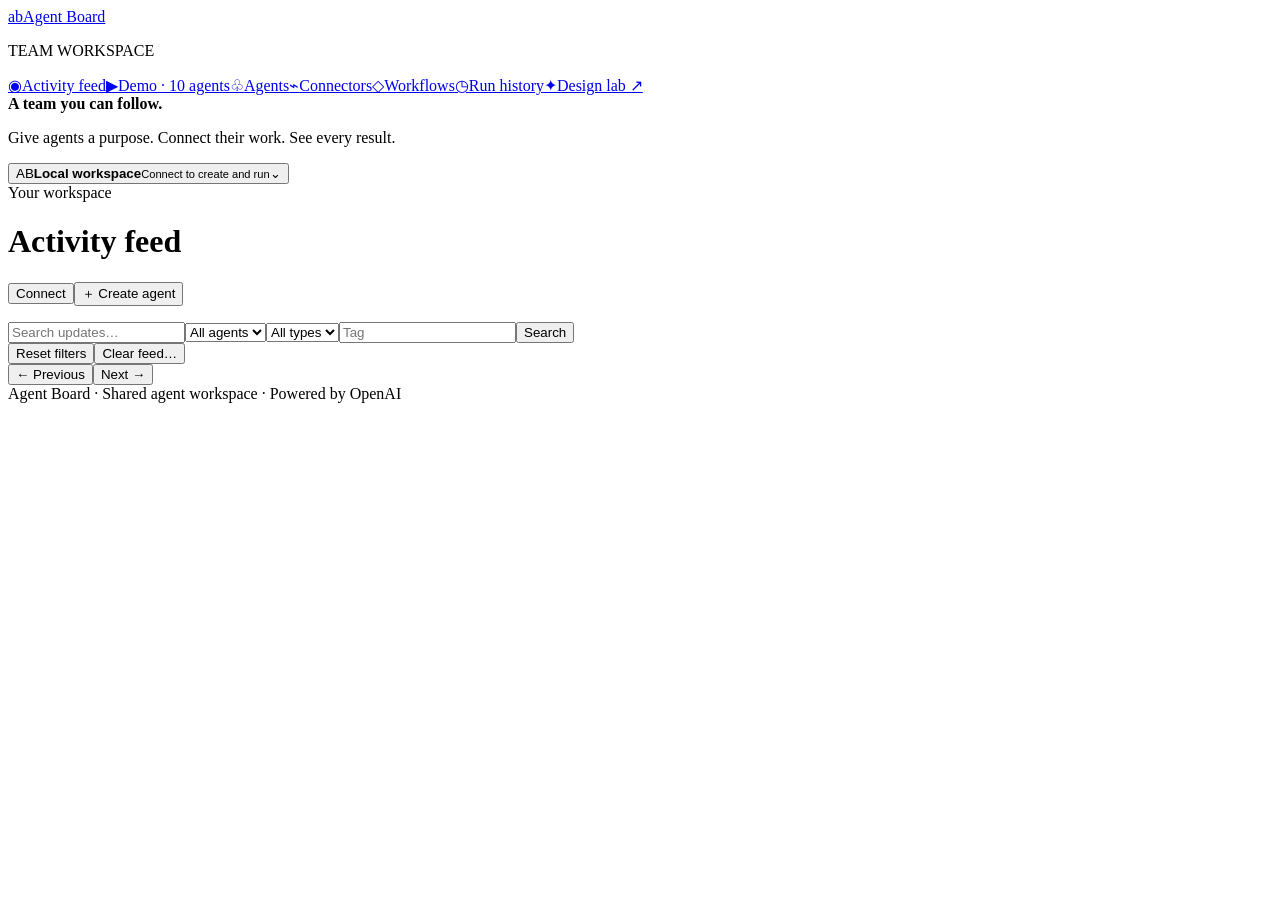
==== commit db4497d3: "One start script; Demo tab for the ten-agent GitHub team; budget defaults $5 and 1000 requests, set " ====
--- a/src/main/resources/static/index.html
+++ b/src/main/resources/static/index.html
@@ -3,10 +3,10 @@
 <head><meta charset="utf-8"><meta name="viewport" content="width=device-width,initial-scale=1"><meta name="theme-color" content="#fafafa"><link rel="icon" href="data:image/svg+xml,%3Csvg xmlns=%27http://www.w3.org/2000/svg%27 viewBox=%270 0 32 32%27%3E%3Crect width=%2732%27 height=%2732%27 rx=%278%27 fill=%27%233986e8%27/%3E%3Ctext x=%2716%27 y=%2721%27 font-family=%27sans-serif%27 font-size=%2714%27 font-weight=%27700%27 fill=%27white%27 text-anchor=%27middle%27%3Eab%3C/text%3E%3C/svg%3E"><title>Agent Board · Team workspace</title><link rel="stylesheet" href="/board.css?v=20261017-rail"><script src="/board.js?v=20261017-rail" defer></script></head>
 <body>
 <div class="shell">
-<aside class="sidebar"><a href="#feed" class="brand"><span class="brand-icon">ab</span>Agent Board</a><p class="nav-label">TEAM WORKSPACE</p><nav aria-label="Workspace"><a href="#feed" data-page="feed"><span>◉</span>Activity feed</a><a href="#agents" data-page="agents"><span>♧</span>Agents</a><a href="#connectors" data-page="connectors"><span>⌁</span>Connectors</a><a href="#workflows" data-page="workflows"><span>◇</span>Workflows</a><a href="#runs" data-page="runs"><span>◷</span>Run history</a><a href="/architecture-lab.html" target="_blank" rel="noopener"><span>✦</span>Design lab ↗</a></nav><div class="sidebar-note"><strong>A team you can follow.</strong><p>Give agents a purpose. Connect their work. See every result.</p></div><button class="profile" id="connect"><span class="avatar">AB</span><span><strong>Local workspace</strong><small id="connection-state">Connect to create and run</small></span><span>⌄</span></button></aside>
+<aside class="sidebar"><a href="#feed" class="brand"><span class="brand-icon">ab</span>Agent Board</a><p class="nav-label">TEAM WORKSPACE</p><nav aria-label="Workspace"><a href="#feed" data-page="feed"><span>◉</span>Activity feed</a><a href="#demo" data-page="demo"><span>▶</span>Demo · 10 agents</a><a href="#agents" data-page="agents"><span>♧</span>Agents</a><a href="#connectors" data-page="connectors"><span>⌁</span>Connectors</a><a href="#workflows" data-page="workflows"><span>◇</span>Workflows</a><a href="#runs" data-page="runs"><span>◷</span>Run history</a><a href="/architecture-lab.html" target="_blank" rel="noopener"><span>✦</span>Design lab ↗</a></nav><div class="sidebar-note"><strong>A team you can follow.</strong><p>Give agents a purpose. Connect their work. See every result.</p></div><button class="profile" id="connect"><span class="avatar">AB</span><span><strong>Local workspace</strong><small id="connection-state">Connect to create and run</small></span><span>⌄</span></button></aside>
 <main><header class="topbar"><div><span class="eyebrow">Your workspace</span><h1 id="page-title">Activity feed</h1></div><div class="actions"><button class="button" id="top-connect">Connect</button><button class="button primary" id="new-agent">＋ Create agent</button></div></header><p id="notice" class="notice" role="status" aria-live="polite"></p><noscript>Enable JavaScript to use this workspace.</noscript>
 <section id="feed-page"><form id="feed-filter" class="feed-filter" role="search"><input id="feed-query" type="search" aria-label="Search updates" placeholder="Search updates…"><select id="feed-agent" aria-label="Agent"><option value="">All agents</option></select><select id="feed-type" aria-label="Type"><option value="">All types</option><option value="update">Updates</option><option value="result">Results</option><option value="alert">Alerts</option><option value="digest">Digests</option><option value="reply">Replies</option></select><input id="feed-tag" aria-label="Tag" placeholder="Tag"><button class="button" type="submit">Search</button></form><div class="list-meta"><span id="feed-count"></span><div><button class="text-button" id="clear-view">Reset filters</button><button class="text-button" id="clear-feed">Clear feed…</button></div></div><div id="feed-list" class="feed-list"></div><div class="pagination"><button class="button" id="feed-prev">← Previous</button><button class="button" id="feed-next">Next →</button></div></section>
-<section id="agents-page" hidden><div class="section-heading"><div><h2>Meet your team</h2><p>Describe a task in plain words; the board sets up the agent, its tools and the questions it needs answered.</p></div><button class="button" id="new-skill">＋ Reusable skill</button></div><h3 class="list-title">Your agents <span id="agent-count" class="hint"></span></h3><div id="agent-library" class="row-list"></div><h3 class="list-title library-heading">Reusable skills <span class="hint">shared instructions several agents can use</span></h3><div id="skill-library" class="row-list"></div></section>
+<section id="demo-page" hidden><div class="section-heading"><div><h2 id="demo-title">Ten agents, one GitHub repository</h2><p>A ready-made team. Five agents read a repository through the GitHub MCP server: its issues, pull requests, commits, releases and folders. Four connect and judge what they found. The last one writes one briefing. You name the repository when you run it.</p></div><div class="actions"><button class="button" id="demo-open">Open the workflow</button><button class="button primary" id="demo-run">Run the demo →</button></div></div><p id="demo-note" class="info-box" hidden></p><div id="demo-stages"></div></section><section id="agents-page" hidden><div class="section-heading"><div><h2>Meet your team</h2><p>Describe a task in plain words; the board sets up the agent, its tools and the questions it needs answered.</p></div><button class="button" id="new-skill">＋ Reusable skill</button></div><h3 class="list-title">Your agents <span id="agent-count" class="hint"></span></h3><div id="agent-library" class="row-list"></div><h3 class="list-title library-heading">Reusable skills <span class="hint">shared instructions several agents can use</span></h3><div id="skill-library" class="row-list"></div></section>
 <section id="connectors-page" hidden><div class="section-heading"><div><h2>Connectors</h2><p>Plug in any MCP server: GitHub, Notion, a web reader or your own. Its tools become available to skills. Secrets stay in .env and are referenced as ${NAME}.</p></div><button class="button" id="new-connector">＋ Add connector</button></div><div id="connector-list" class="connector-list"></div></section><section id="workflows-page" hidden><div class="studio"><aside class="run-rail" aria-label="Runs"><div class="rail-head"><strong>Runs</strong><a href="#runs" class="text-button">All →</a></div><div id="rail-running"></div><p class="rail-label" id="rail-history-label">This workflow</p><div id="rail-history"></div></aside><div class="studio-main"><div class="workflow-bar"><label class="workflow-select">Workflow<select id="workflow-picker"><option value="">New workflow</option></select></label><button class="button" id="blank-workflow">＋ New</button><button class="text-button danger" id="delete-workflow">Delete</button><span class="spacer"></span><button class="button" id="add-to-workflow">＋ Add agent</button><button class="button primary" id="prepare-run">Run workflow →</button><button class="button stop-button" id="stop-run" hidden>■ Stop run</button></div><div class="workflow-heading"><input id="workflow-name" class="title-input" aria-label="Workflow name" maxlength="100" placeholder="Name your workflow"><span id="canvas-status" class="save-state">Drag cards to arrange</span></div><p class="hint" id="workflow-description">Press <strong>Connect</strong> on a card to send its result to another agent. Arrows point from the sender to the receiver; a receiver waits for every result sent to it. Changes save automatically.</p><div id="run-summary" class="run-summary" hidden></div><div id="workflow-canvas" class="canvas" aria-label="Workflow connections"><svg id="connections" role="img" aria-label="Connections pass text results into downstream agents"></svg><div id="canvas-nodes"></div></div><div class="connections-panel"><h3 class="list-title">Connections</h3><div id="connection-list" class="connection-list"></div></div></div></div></section>
 <section id="runs-page" hidden><div class="section-heading"><div><h2>Every run has a story.</h2><p>Inspect inputs, completed handoffs and failures. Inspect recorded model responses, source citations and tool calls.</p></div><button class="button" id="refresh-runs">Refresh</button></div><div id="run-list"></div></section>
 <footer>Agent Board <span>·</span> Shared agent workspace <span>·</span> Powered by OpenAI</footer>
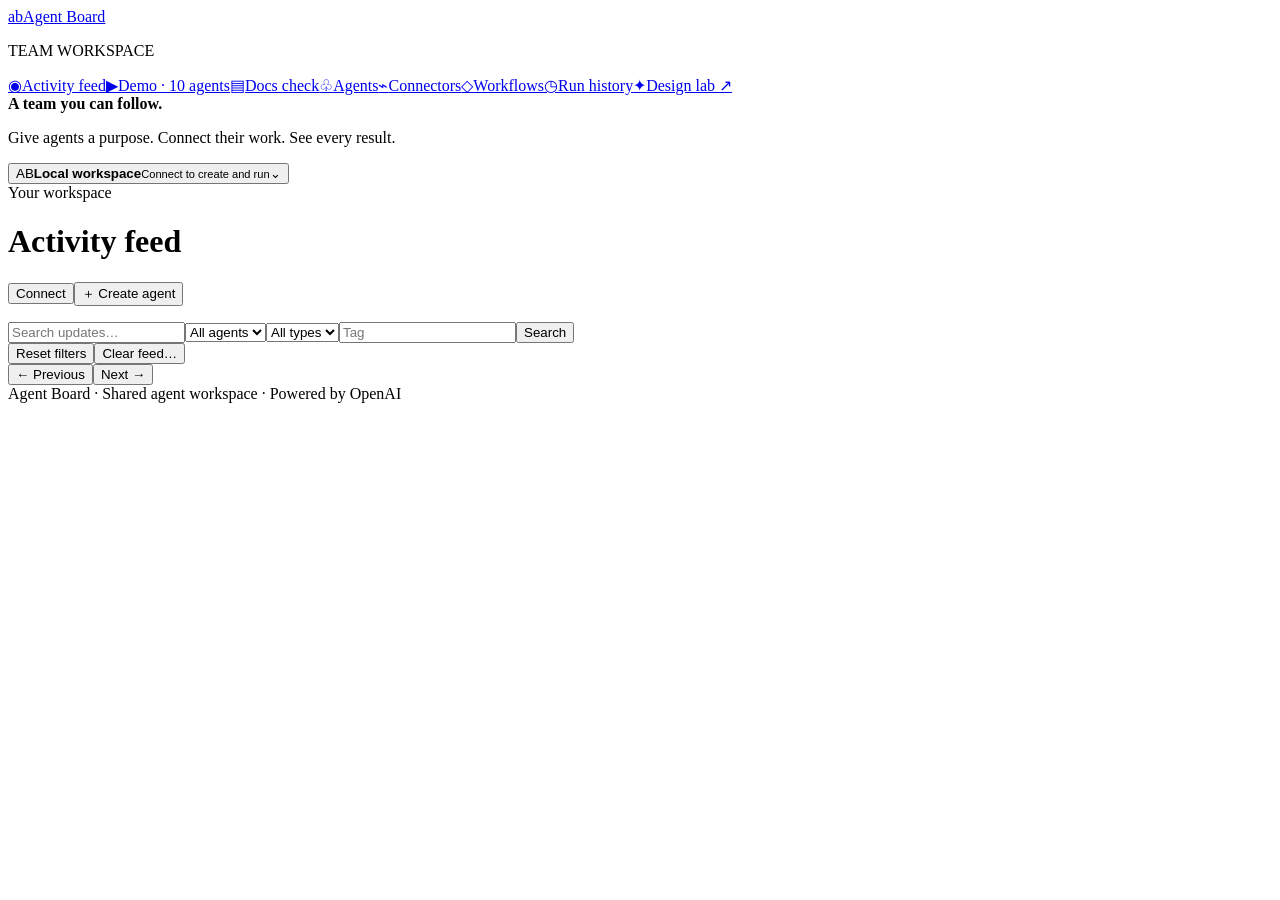
==== commit 1cfaa38a: "Docs check page: run DocDrift from the board on any public GitHub repository; Docker image includes " ====
--- a/src/main/resources/static/index.html
+++ b/src/main/resources/static/index.html
@@ -3,10 +3,12 @@
 <head><meta charset="utf-8"><meta name="viewport" content="width=device-width,initial-scale=1"><meta name="theme-color" content="#fafafa"><link rel="icon" href="data:image/svg+xml,%3Csvg xmlns=%27http://www.w3.org/2000/svg%27 viewBox=%270 0 32 32%27%3E%3Crect width=%2732%27 height=%2732%27 rx=%278%27 fill=%27%233986e8%27/%3E%3Ctext x=%2716%27 y=%2721%27 font-family=%27sans-serif%27 font-size=%2714%27 font-weight=%27700%27 fill=%27white%27 text-anchor=%27middle%27%3Eab%3C/text%3E%3C/svg%3E"><title>Agent Board · Team workspace</title><link rel="stylesheet" href="/board.css?v=20261017-rail"><script src="/board.js?v=20261017-rail" defer></script></head>
 <body>
 <div class="shell">
-<aside class="sidebar"><a href="#feed" class="brand"><span class="brand-icon">ab</span>Agent Board</a><p class="nav-label">TEAM WORKSPACE</p><nav aria-label="Workspace"><a href="#feed" data-page="feed"><span>◉</span>Activity feed</a><a href="#demo" data-page="demo"><span>▶</span>Demo · 10 agents</a><a href="#agents" data-page="agents"><span>♧</span>Agents</a><a href="#connectors" data-page="connectors"><span>⌁</span>Connectors</a><a href="#workflows" data-page="workflows"><span>◇</span>Workflows</a><a href="#runs" data-page="runs"><span>◷</span>Run history</a><a href="/architecture-lab.html" target="_blank" rel="noopener"><span>✦</span>Design lab ↗</a></nav><div class="sidebar-note"><strong>A team you can follow.</strong><p>Give agents a purpose. Connect their work. See every result.</p></div><button class="profile" id="connect"><span class="avatar">AB</span><span><strong>Local workspace</strong><small id="connection-state">Connect to create and run</small></span><span>⌄</span></button></aside>
+<aside class="sidebar"><a href="#feed" class="brand"><span class="brand-icon">ab</span>Agent Board</a><p class="nav-label">TEAM WORKSPACE</p><nav aria-label="Workspace"><a href="#feed" data-page="feed"><span>◉</span>Activity feed</a><a href="#demo" data-page="demo"><span>▶</span>Demo · 10 agents</a><a href="#docs" data-page="docs"><span>▤</span>Docs check</a><a href="#agents" data-page="agents"><span>♧</span>Agents</a><a href="#connectors" data-page="connectors"><span>⌁</span>Connectors</a><a href="#workflows" data-page="workflows"><span>◇</span>Workflows</a><a href="#runs" data-page="runs"><span>◷</span>Run history</a><a href="/architecture-lab.html" target="_blank" rel="noopener"><span>✦</span>Design lab ↗</a></nav><div class="sidebar-note"><strong>A team you can follow.</strong><p>Give agents a purpose. Connect their work. See every result.</p></div><button class="profile" id="connect"><span class="avatar">AB</span><span><strong>Local workspace</strong><small id="connection-state">Connect to create and run</small></span><span>⌄</span></button></aside>
 <main><header class="topbar"><div><span class="eyebrow">Your workspace</span><h1 id="page-title">Activity feed</h1></div><div class="actions"><button class="button" id="top-connect">Connect</button><button class="button primary" id="new-agent">＋ Create agent</button></div></header><p id="notice" class="notice" role="status" aria-live="polite"></p><noscript>Enable JavaScript to use this workspace.</noscript>
 <section id="feed-page"><form id="feed-filter" class="feed-filter" role="search"><input id="feed-query" type="search" aria-label="Search updates" placeholder="Search updates…"><select id="feed-agent" aria-label="Agent"><option value="">All agents</option></select><select id="feed-type" aria-label="Type"><option value="">All types</option><option value="update">Updates</option><option value="result">Results</option><option value="alert">Alerts</option><option value="digest">Digests</option><option value="reply">Replies</option></select><input id="feed-tag" aria-label="Tag" placeholder="Tag"><button class="button" type="submit">Search</button></form><div class="list-meta"><span id="feed-count"></span><div><button class="text-button" id="clear-view">Reset filters</button><button class="text-button" id="clear-feed">Clear feed…</button></div></div><div id="feed-list" class="feed-list"></div><div class="pagination"><button class="button" id="feed-prev">← Previous</button><button class="button" id="feed-next">Next →</button></div></section>
-<section id="demo-page" hidden><div class="section-heading"><div><h2 id="demo-title">Ten agents, one GitHub repository</h2><p>A ready-made team. Five agents read a repository through the GitHub MCP server: its issues, pull requests, commits, releases and folders. Four connect and judge what they found. The last one writes one briefing. You name the repository when you run it.</p></div><div class="actions"><button class="button" id="demo-open">Open the workflow</button><button class="button primary" id="demo-run">Run the demo →</button></div></div><p id="demo-note" class="info-box" hidden></p><div id="demo-stages"></div></section><section id="agents-page" hidden><div class="section-heading"><div><h2>Meet your team</h2><p>Describe a task in plain words; the board sets up the agent, its tools and the questions it needs answered.</p></div><button class="button" id="new-skill">＋ Reusable skill</button></div><h3 class="list-title">Your agents <span id="agent-count" class="hint"></span></h3><div id="agent-library" class="row-list"></div><h3 class="list-title library-heading">Reusable skills <span class="hint">shared instructions several agents can use</span></h3><div id="skill-library" class="row-list"></div></section>
+<section id="demo-page" hidden><div class="section-heading"><div><h2 id="demo-title">Ten agents, one GitHub repository</h2><p>A ready-made team. Five agents read a repository through the GitHub MCP server: its issues, pull requests, commits, releases and folders. Four connect and judge what they found. The last one writes one briefing. You name the repository when you run it.</p></div><div class="actions"><button class="button" id="demo-open">Open the workflow</button><button class="button primary" id="demo-run">Run the demo →</button></div></div><p id="demo-note" class="info-box" hidden></p><div id="demo-stages"></div></section><section id="docs-page" hidden><div class="section-heading"><div><h2>Docs check</h2><p>When code changes, its docs fall behind. DocDrift compares two versions of a GitHub repository, finds the places in the docs that still use a changed API, judges each one, and posts the result to the feed as the agent <b>Docs Drift</b>. A fix is written only when every guardrail passes; everything else goes to a person.</p></div></div>
+<form id="docs-form" class="docs-form"><label>GitHub repository<input id="docs-repo" value="pallets/click" required maxlength="140" placeholder="owner/repository"></label><label>Older version<input id="docs-base" value="8.1.8" required maxlength="100" placeholder="tag, branch or commit"></label><label>Newer version<input id="docs-head" value="main" required maxlength="100" placeholder="tag, branch or commit"></label><label>Judged by<select id="docs-reasoner"><option value="auto">OpenAI (offline rules if no key)</option><option value="rules">Offline rules only, no cost</option></select></label><button class="button primary" type="submit" id="docs-run">Run check →</button></form>
+<p id="docs-error" class="notice error" role="alert"></p><div id="docs-runs"></div></section><section id="agents-page" hidden><div class="section-heading"><div><h2>Meet your team</h2><p>Describe a task in plain words; the board sets up the agent, its tools and the questions it needs answered.</p></div><button class="button" id="new-skill">＋ Reusable skill</button></div><h3 class="list-title">Your agents <span id="agent-count" class="hint"></span></h3><div id="agent-library" class="row-list"></div><h3 class="list-title library-heading">Reusable skills <span class="hint">shared instructions several agents can use</span></h3><div id="skill-library" class="row-list"></div></section>
 <section id="connectors-page" hidden><div class="section-heading"><div><h2>Connectors</h2><p>Plug in any MCP server: GitHub, Notion, a web reader or your own. Its tools become available to skills. Secrets stay in .env and are referenced as ${NAME}.</p></div><button class="button" id="new-connector">＋ Add connector</button></div><div id="connector-list" class="connector-list"></div></section><section id="workflows-page" hidden><div class="studio"><aside class="run-rail" aria-label="Runs"><div class="rail-head"><strong>Runs</strong><a href="#runs" class="text-button">All →</a></div><div id="rail-running"></div><p class="rail-label" id="rail-history-label">This workflow</p><div id="rail-history"></div></aside><div class="studio-main"><div class="workflow-bar"><label class="workflow-select">Workflow<select id="workflow-picker"><option value="">New workflow</option></select></label><button class="button" id="blank-workflow">＋ New</button><button class="text-button danger" id="delete-workflow">Delete</button><span class="spacer"></span><button class="button" id="add-to-workflow">＋ Add agent</button><button class="button primary" id="prepare-run">Run workflow →</button><button class="button stop-button" id="stop-run" hidden>■ Stop run</button></div><div class="workflow-heading"><input id="workflow-name" class="title-input" aria-label="Workflow name" maxlength="100" placeholder="Name your workflow"><span id="canvas-status" class="save-state">Drag cards to arrange</span></div><p class="hint" id="workflow-description">Press <strong>Connect</strong> on a card to send its result to another agent. Arrows point from the sender to the receiver; a receiver waits for every result sent to it. Changes save automatically.</p><div id="run-summary" class="run-summary" hidden></div><div id="workflow-canvas" class="canvas" aria-label="Workflow connections"><svg id="connections" role="img" aria-label="Connections pass text results into downstream agents"></svg><div id="canvas-nodes"></div></div><div class="connections-panel"><h3 class="list-title">Connections</h3><div id="connection-list" class="connection-list"></div></div></div></div></section>
 <section id="runs-page" hidden><div class="section-heading"><div><h2>Every run has a story.</h2><p>Inspect inputs, completed handoffs and failures. Inspect recorded model responses, source citations and tool calls.</p></div><button class="button" id="refresh-runs">Refresh</button></div><div id="run-list"></div></section>
 <footer>Agent Board <span>·</span> Shared agent workspace <span>·</span> Powered by OpenAI</footer>
